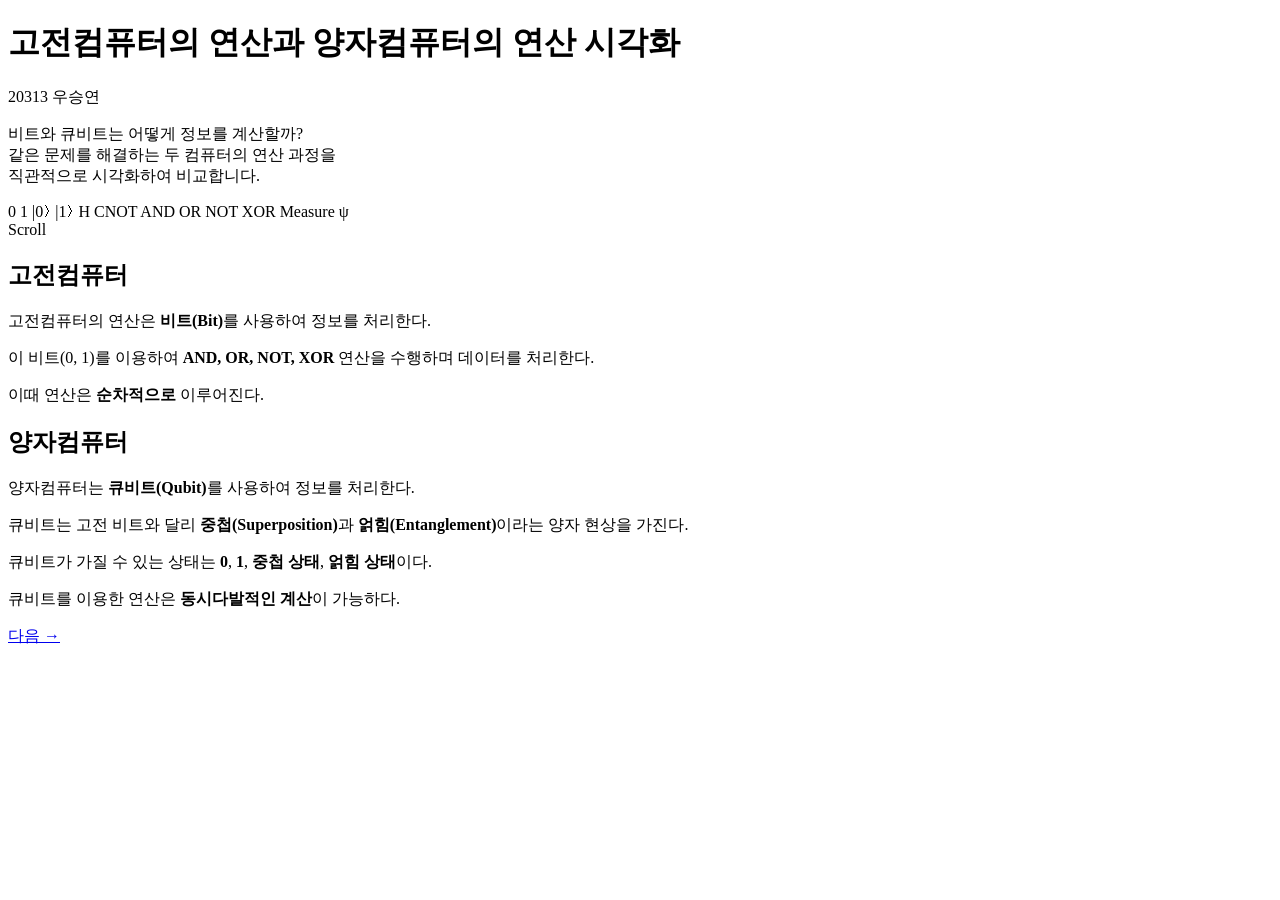
==== index.html @ e3f93f8e "Update and rename README.md to index.html" ====
<!DOCTYPE html>
<html lang="ko">
<head>
    <meta charset="UTF-8">
    <meta name="viewport" content="width=device-width, initial-scale=1.0">
    <title>고전컴퓨터의 연산과 양자컴퓨터의 연산 시각화</title>

    <link rel="stylesheet" href="style.css">
</head>
<body>

    <!-- 첫 화면 -->
    <main class="page">

        <h1>고전컴퓨터의 연산과 양자컴퓨터의 연산 시각화</h1>

        <p class="author">20313 우승연</p>

        <p class="subtitle">
            비트와 큐비트는 어떻게 정보를 계산할까?<br>
            같은 문제를 해결하는 두 컴퓨터의 연산 과정을<br>
            직관적으로 시각화하여 비교합니다.
        </p>

        <!-- 배경 심볼 -->
        <div class="background-symbols">
            <span>0</span>
            <span>1</span>
            <span>|0⟩</span>
            <span>|1⟩</span>
            <span>H</span>
            <span>CNOT</span>
            <span>AND</span>
            <span>OR</span>
            <span>NOT</span>
            <span>XOR</span>
            <span>Measure</span>
            <span>ψ</span>
        </div>

        <!-- 스크롤 안내 -->
        <div class="scroll-indicator">
            <span>Scroll</span>

            <div class="mouse">
                <div class="wheel"></div>
            </div>
        </div>

    </main>

    <!-- 두 번째 패널 -->
    <section class="info-panel">

        <div class="card">

            <h2>고전컴퓨터</h2>

            <p>
                고전컴퓨터의 연산은 <strong>비트(Bit)</strong>를 사용하여 정보를 처리한다.
            </p>

            <p>
                이 비트(0, 1)를 이용하여
                <strong>AND, OR, NOT, XOR</strong>
                연산을 수행하며 데이터를 처리한다.
            </p>

            <p>
                이때 연산은 <strong>순차적으로</strong> 이루어진다.
            </p>

        </div>

        <div class="card">

            <h2>양자컴퓨터</h2>

            <p>
                양자컴퓨터는 <strong>큐비트(Qubit)</strong>를 사용하여 정보를 처리한다.
            </p>

            <p>
                큐비트는 고전 비트와 달리
                <strong>중첩(Superposition)</strong>과
                <strong>얽힘(Entanglement)</strong>이라는
                양자 현상을 가진다.
            </p>

            <p>
                큐비트가 가질 수 있는 상태는
                <strong>0</strong>,
                <strong>1</strong>,
                <strong>중첩 상태</strong>,
                <strong>얽힘 상태</strong>이다.
            </p>

            <p>
                큐비트를 이용한 연산은
                <strong>동시다발적인 계산</strong>이 가능하다.
            </p>

        </div>

    </section>
  
  <div class="next-page">
    <a href="hub.html" class="next-btn">
        다음 →
    </a>
</div>

</body>
</html>
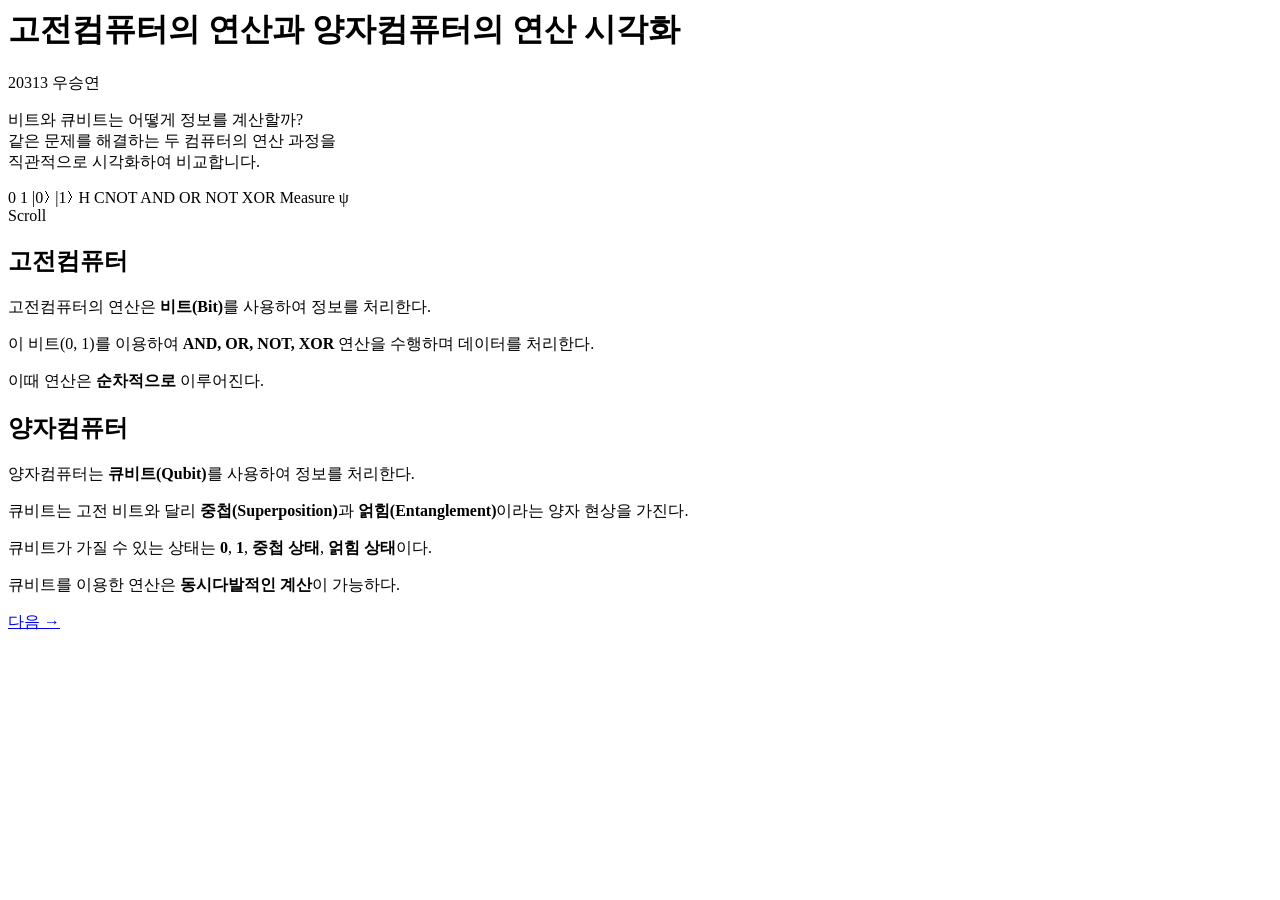
==== commit 4f0f82fe: "Update index.html" ====
--- a/index.html
+++ b/index.html
@@ -1,4 +1,4 @@
-<!DOCTYPE html>
+
 <html lang="ko">
 <head>
     <meta charset="UTF-8">
